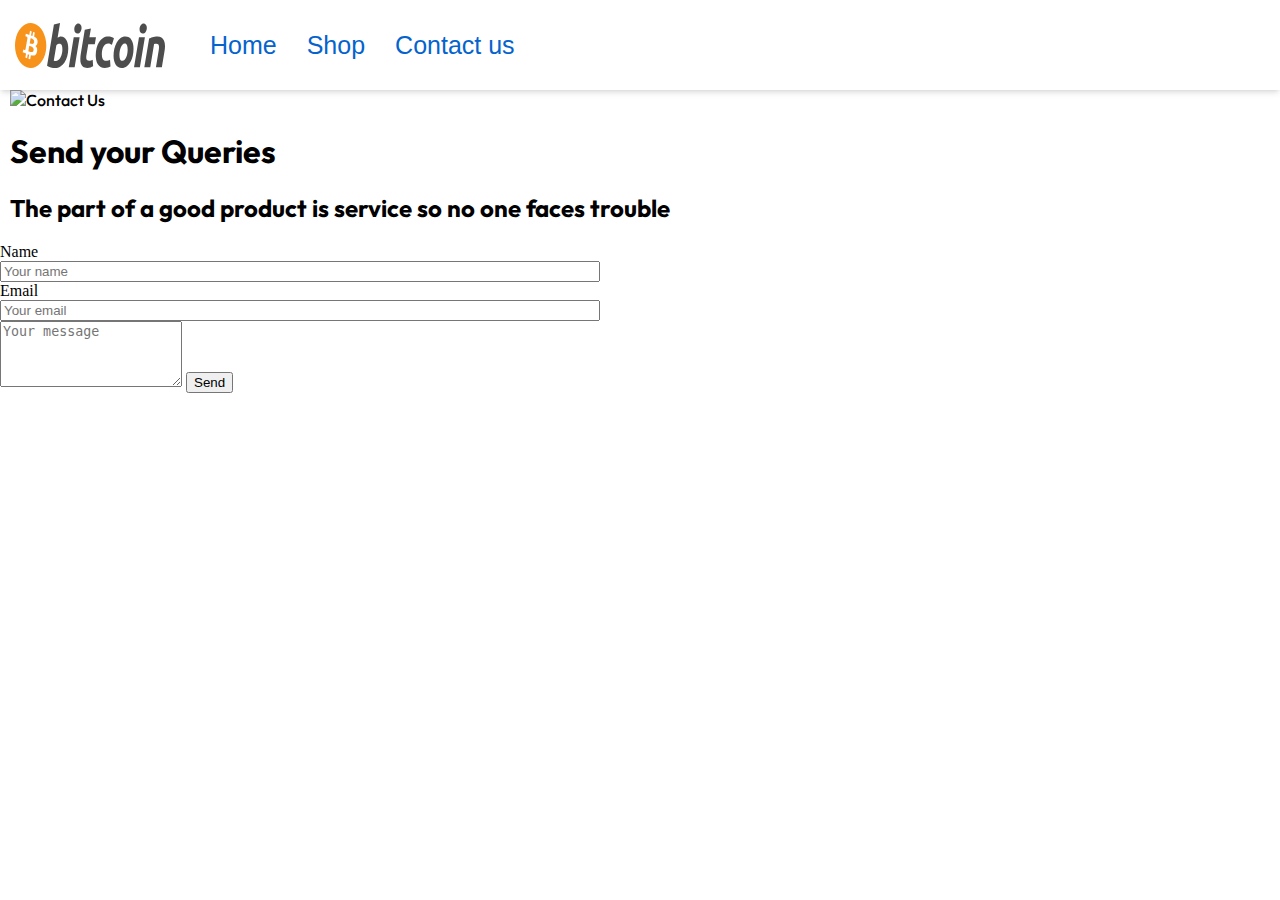
==== contact.html @ a437b817 "Contact us" ====
<html lang="en">
<head>
    <meta charset="UTF-8">
    <meta name="viewport" content="width=device-width, initial-scale=1.0">
    <link rel="stylesheet" href="style.css">
    <title>MIS455 Mid-term</title>

    <link rel="preconnect" href="https://fonts.googleapis.com">
    <link rel="preconnect" href="https://fonts.gstatic.com" crossorigin>
    <link href="https://fonts.googleapis.com/css2?family=Outfit:wght@100..900&display=swap" rel="stylesheet">
    <link href="https://fonts.googleapis.com/css2?family=Outfit:wght@100..900&family=Varela+Round&display=swap" rel="stylesheet">
</head>
<body>
    <!--Mojtoba Zaman Mantaka ID:2231306-->
    <nav class="navbar">
        <img src="images/Bitcoin_logo.svg" />
        <ul>
            <li><a href="index.html">Home</a></li>
            <li><a href="shop.html">Shop</a></li>
            <li><a href="contact.html">Contact us</a></li>
        </ul>
    </nav>

    <div class="contact-container">
        <div class="contact-header">
            <img src="/path-to-your-image.jpg" alt="Contact Us" style="max-width: 100%; height: auto;">
            <h1>Send your Queries</h1>
            <h2>The part of a good product is service so no one faces trouble</h2>
        </div>
        
        <form class="contactForm">
            <div>
                <label>Name</label>
                <input type="text" id="name" name="name" placeholder="Your name" required>
                <label>Email</label>
                <input type="email" id="email" name="email" placeholder="Your email" required>
            </div>
            <textarea id="message" name="message" placeholder="Your message" rows="4" required></textarea>
            <input type="submit" value="Send">
        </form>
    </div>

</body>
</html>
---- style.css ----
body {
    margin: auto;
    height: 100%;
     width: 100%;
  
}

.navbar {
    height: 90px;
    width: 100%;
    box-shadow: 0 4px 6px -1px rgba(0,0,0,0.1), 0 2px 4px -2px rgba(0,0,0,0.1);
    display: flex;
    justify-content: start;
    align-items: center;
    position: relative; 
    font-family: 'IBM Plex Sans', sans-serif;
    background-color: white;
}

.navbar ul {
    list-style-type: none;
    display: flex;
    align-items: center;
    padding: 0;
    margin: 0;
    width: 100%; 
}

.navbar ul li {
    list-style-type: none;
    margin-left: 30px;
    font-size: 20px;
}

.navbar ul li {
    transition: transform 0.3s ease; 
}

.navbar ul li:hover {
    transform: scale(1.2); 
}


.navbar ul li a {
    font-size: 25px;
    color: rgb(5, 99, 206);
    text-decoration: none;
    transition: color 0.3s;
    display: block; 
    position: relative; 
}

.navbar img {
    padding: 15px;
    width: 150px;
    height: 45px;
}

.card {
    padding: 100px;
    display: flex;
    justify-content: center;
    margin: 50px;
    flex-direction: row;
}

.card img {
    margin-right: 30px;
    border-radius: 15px;
    width: 650px;
    height: 500px;
}

.card h1 {
    font-family: "Outfit", sans-serif;
    font-optical-sizing: auto;
    font-weight: 500;
    font-style: normal;
    font-size: 80px;
    margin-top: 0;
    color:rgb(0, 140, 255);
    margin-right: 25px;
}

.card p {
    margin-right: 25px;
    font-family: "Varela Round", sans-serif;
    font-weight: 500;
    font-style: normal;
    font-size: 30px;  
}

.completeShop {
    display: flex;
    flex-direction: row;
}

.filter-section {
    margin: 50px;
    width: 250px;
    height: 230px;
    margin: 20px;
    padding: 20px;
    border: 3.5px solid #0badec;
    border-radius: 15px;
}

.filter-section h1 {
    font-family: "Outfit", sans-serif;
    font-optical-sizing: auto;
    font-weight: 500;
    font-style: normal;
    margin-top: 0;
}

.filter-option {
    margin: 10px 0;
}


.filter-option {
    display: flex;
    font-family: "Varela Round", sans-serif;
    font-weight: 500;
    font-style: normal;
    font-size: 15px;  
}




.shop {
    display: flex;
    flex-direction: column;
    justify-content: center;
    align-items: center;
}

.gridShop {
    display: grid;
    grid-template-columns: repeat(3, 1fr); 
    gap: 10px; 
    padding: 10px;
}

.shopCard {
    display: flex;
    flex-direction: column;
    justify-content: center;
    align-items: center;
    width: 200px;
    height: 350px;
    box-shadow: 0 4px 6px -1px rgba(0,0,0,0.1), 0 2px 4px -2px rgba(0,0,0,0.1);
    border-radius: 15px;
    margin: 20px;
    background-color: white;
}

.shopCard img {
    padding: 10px;
    width: 150px;
    height: 150px;
    background-color: white;
}

.shopCard h1 {
    font-family: "Outfit", sans-serif;
    font-size: 20px;
    font-weight: 500;
    padding-left: 10px;
}

.shopCard button {
    width: 130px;
    height: 28px;
    margin-left: 5px;
    border-radius: 20px;
    border: 3px solid rgb(0, 116, 248);
    font-family: "Outfit", sans-serif;
    font-size: 15px;
    background: white;
    cursor: pointer;
    margin: 5px;
}

.advertisement {
    position: relative;
    display: flex;
    flex-direction: column;
    justify-content: center;
    align-items: center; 
    padding: 20px;

}

.advertisement img {
    width: 700px; 
    height: 250px; 
}

.text-overlay {
    position: absolute;
    top: 0;
    left: 0;
    width: 100%;
    height: 100%;
    display: flex;
    flex-direction: column;
    justify-content: center;
    align-items: center;
    font-family: "Outfit", sans-serif;
    color: #FFFFFF; 
    text-shadow: 2px 2px 8px rgba(0, 0, 0, 0.7);
}

.advertisement h1,h3 {
    font-family: "Outfit", sans-serif;
}

.contact-header {
    font-family: "Outfit", sans-serif;
    font-weight: 500;
    padding-left: 10px;
}

.contactForm {
    width: 600px;
}

.contactForm div {
    display:  flex;
    flex-direction: column;
}
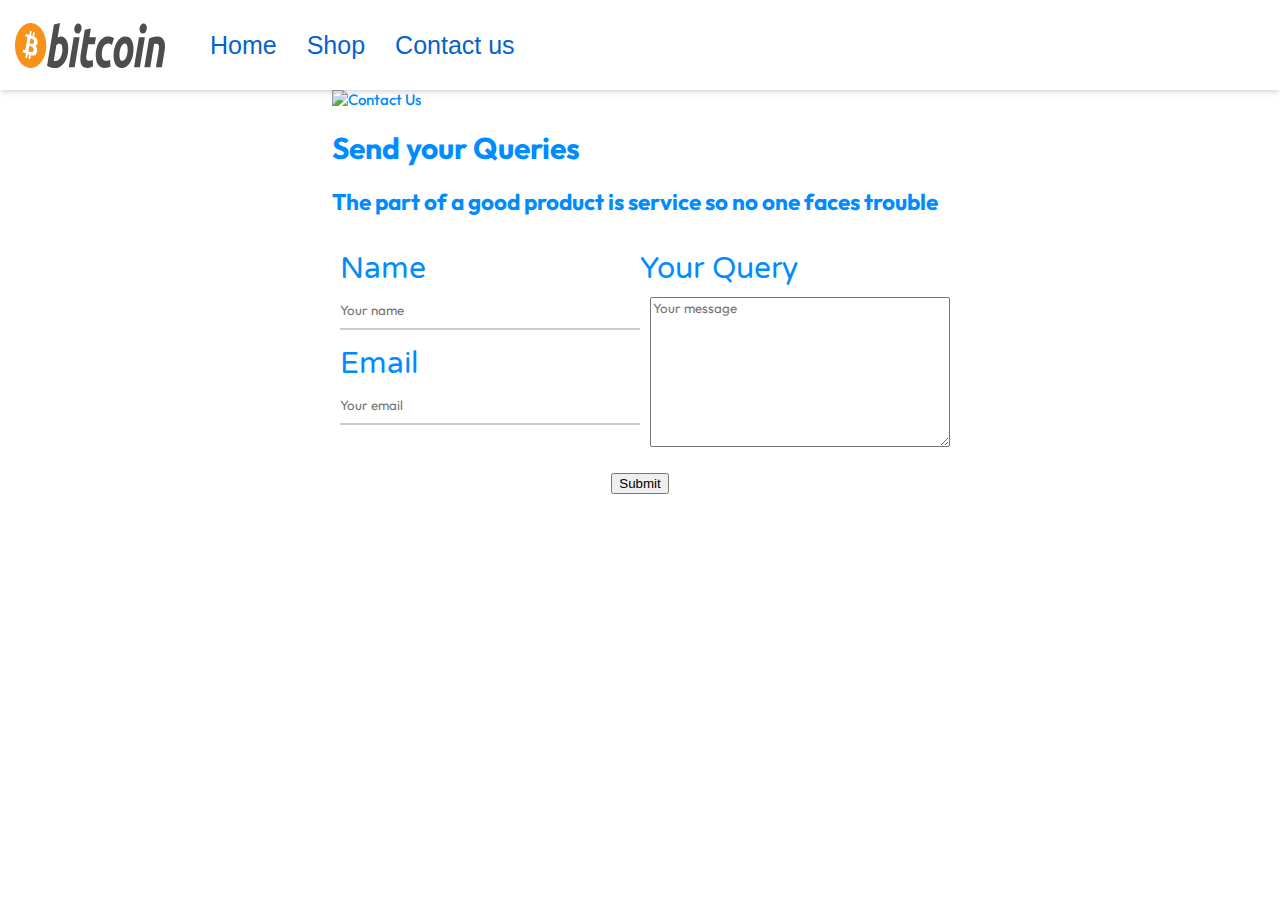
==== commit bdb86999: "Contact us more done" ====
--- a/contact.html
+++ b/contact.html
@@ -35,9 +35,12 @@
                 <label>Email</label>
                 <input type="email" id="email" name="email" placeholder="Your email" required>
             </div>
-            <textarea id="message" name="message" placeholder="Your message" rows="4" required></textarea>
-            <input type="submit" value="Send">
+            <div>
+                <label>Your Query</label>
+                <textarea id="message" name="message" placeholder="Your message" rows="4" required></textarea>
+            </div>
         </form>
+        <button>Submit</button>
     </div>
 
 </body>
--- a/style.css
+++ b/style.css
@@ -213,21 +213,64 @@
     text-shadow: 2px 2px 8px rgba(0, 0, 0, 0.7);
 }
 
-.advertisement h1,h3 {
+.advertisement h1 {
     font-family: "Outfit", sans-serif;
 }
 
 .contact-header {
     font-family: "Outfit", sans-serif;
-    font-weight: 500;
-    padding-left: 10px;
+    font-optical-sizing: auto;
+    font-weight: 500;
+    font-style: normal;
+    font-size: 15px;
+    margin-top: 0;
+    color:rgb(0, 140, 255);
+    margin-right: 25px;
+    margin-left: 15px;
+}
+
+.contact-container{
+    display: flex;
+    flex-direction: column;
+    justify-content: center;
+    align-items: center;
 }
 
 .contactForm {
     width: 600px;
+    display: flex;
+}
+
+.contactForm label {
+    display: flex;
+    font-family: "Varela Round", sans-serif;
+    font-weight: 500;
+    font-style: normal;
+    font-size: 30px;
+    color:rgb(0, 140, 255); 
+    margin-top: 15px;
 }
 
 .contactForm div {
     display:  flex;
     flex-direction: column;
-}+}
+
+.contactForm input {
+    border: none; 
+    border-bottom: 2px solid #ccc; 
+    padding: 10px 0; 
+    outline: none; 
+    width: 300px;
+    margin-top: 5px;
+    font-family: "Outfit", sans-serif;
+}
+
+.contactForm textarea {
+    margin: 10px;
+    height: 150px;
+    width: 300px;
+    font-family: "Outfit", sans-serif;
+}
+
+
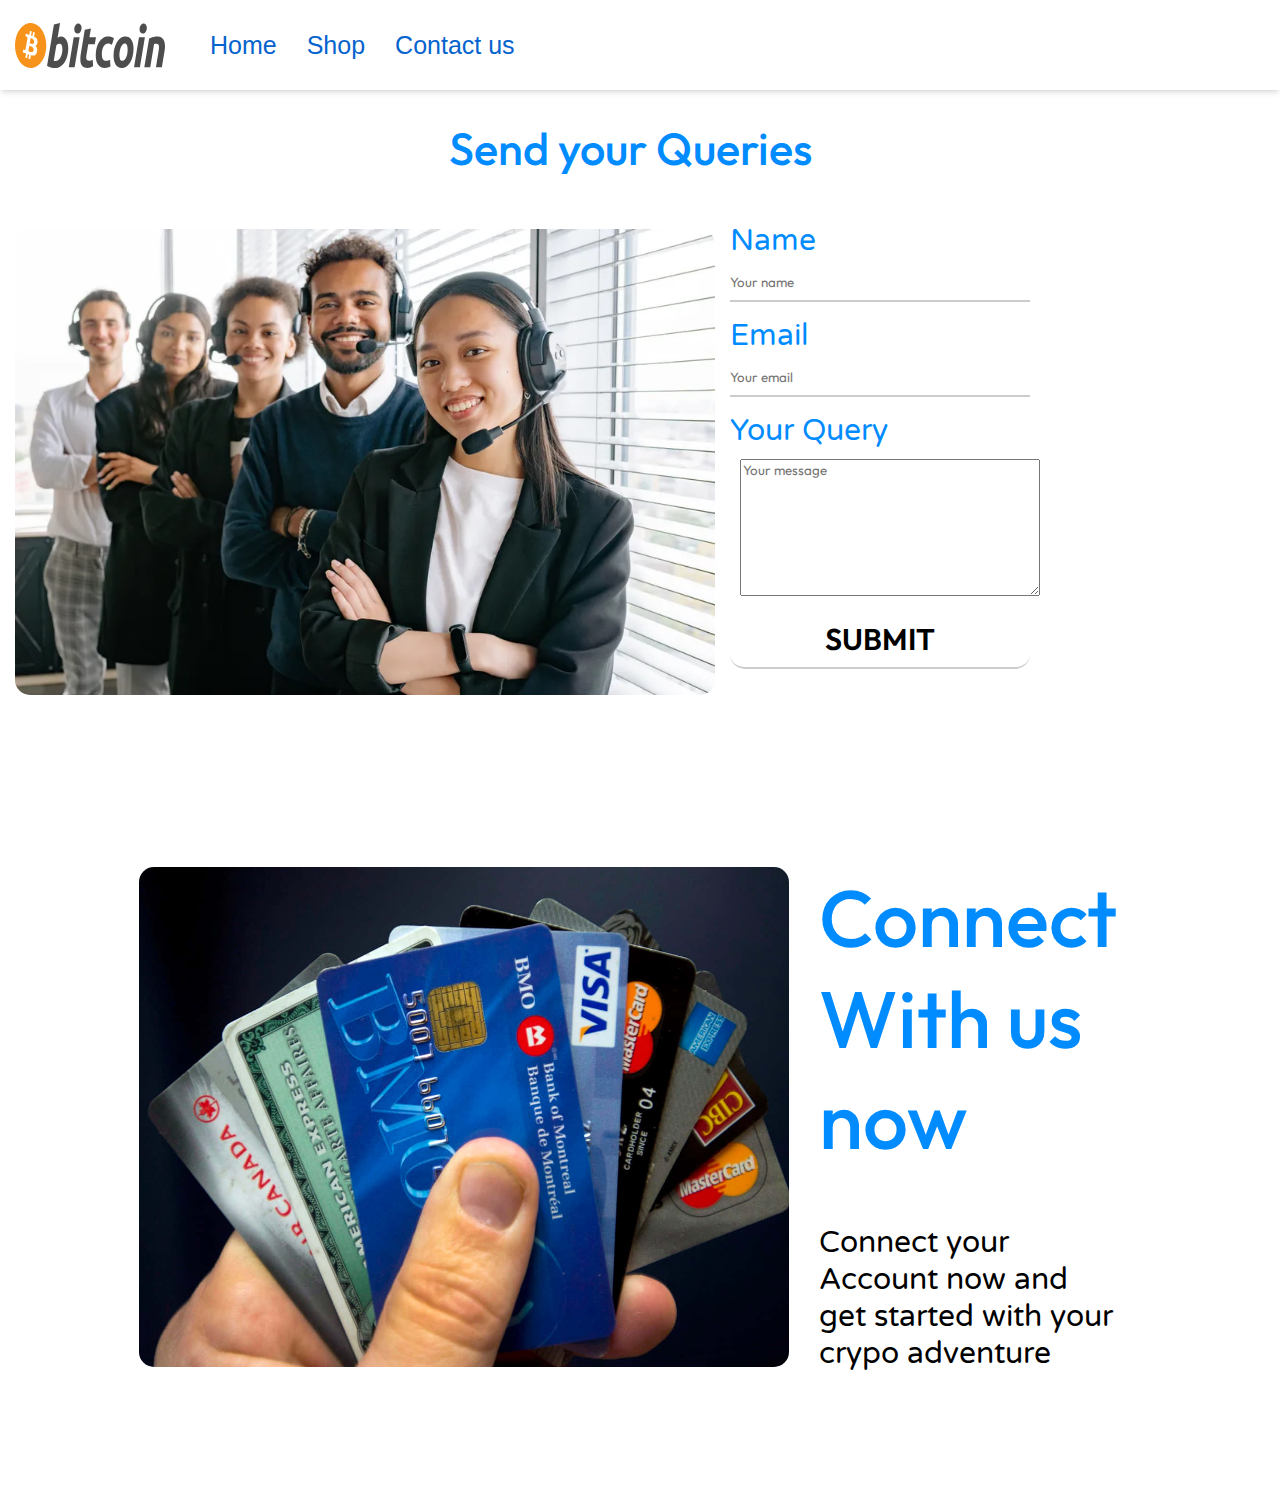
==== commit 7075ba71: "Contact us more content" ====
--- a/contact.html
+++ b/contact.html
@@ -21,13 +21,12 @@
         </ul>
     </nav>
 
+    <div class="contact-header">
+        <h1 class="contact-header">Send your Queries</h1>
+    </div>
+
     <div class="contact-container">
-        <div class="contact-header">
-            <img src="/path-to-your-image.jpg" alt="Contact Us" style="max-width: 100%; height: auto;">
-            <h1>Send your Queries</h1>
-            <h2>The part of a good product is service so no one faces trouble</h2>
-        </div>
-        
+        <img src="/images/employees-contact-us-ub4rjdoligkldnld.jpg" alt="Contact Us" style="max-width: 100%; height: auto;">
         <form class="contactForm">
             <div>
                 <label>Name</label>
@@ -39,8 +38,15 @@
                 <label>Your Query</label>
                 <textarea id="message" name="message" placeholder="Your message" rows="4" required></textarea>
             </div>
+            <input class="submit-btn" type="submit" value="SUBMIT"/>
         </form>
-        <button>Submit</button>
+    </div>
+    <div class="card">
+        <img src="images/credit-card-1365-x-953-background-.jpg">
+        <div>
+            <h1>Connect With us now</h1>
+            <p>Connect your Account now and get started with your crypo adventure</p>
+        </div>
     </div>
 
 </body>
--- a/style.css
+++ b/style.css
@@ -222,27 +222,36 @@
     font-optical-sizing: auto;
     font-weight: 500;
     font-style: normal;
-    font-size: 15px;
-    margin-top: 0;
+    font-size: 45px;
+    margin-top: 15px;
     color:rgb(0, 140, 255);
     margin-right: 25px;
     margin-left: 15px;
+    display: flex;
+    justify-content: center;
+    align-self: center;
 }
 
 .contact-container{
     display: flex;
-    flex-direction: column;
-    justify-content: center;
-    align-items: center;
+    flex-direction: row;
+    justify-content: center;
+    align-items: center;
+}
+
+.contact-container img {
+    border-radius: 15px;
+    width: 700px;
+    margin: 15px;
 }
 
 .contactForm {
     width: 600px;
-    display: flex;
+    
 }
 
 .contactForm label {
-    display: flex;
+    
     font-family: "Varela Round", sans-serif;
     font-weight: 500;
     font-style: normal;
@@ -268,9 +277,29 @@
 
 .contactForm textarea {
     margin: 10px;
-    height: 150px;
+    height: 137px;
     width: 300px;
     font-family: "Outfit", sans-serif;
 }
 
-
+.submit-btn {
+    border: 2px solid #47bafd; 
+    font-weight: 600; 
+    font-size: 1.875rem; 
+    line-height: 2.25rem; 
+    padding: 0.5rem;
+    margin-top: 2rem; 
+    margin-bottom: 2rem; 
+    background-color: transparent;
+    transition: color 0.3s; 
+    width: 250px; 
+    cursor: pointer; 
+    border-radius: 15px;
+    font-family: "Outfit", sans-serif;
+}
+
+.submit-btn:hover {
+    background-color: #47bafd; ; 
+}
+
+
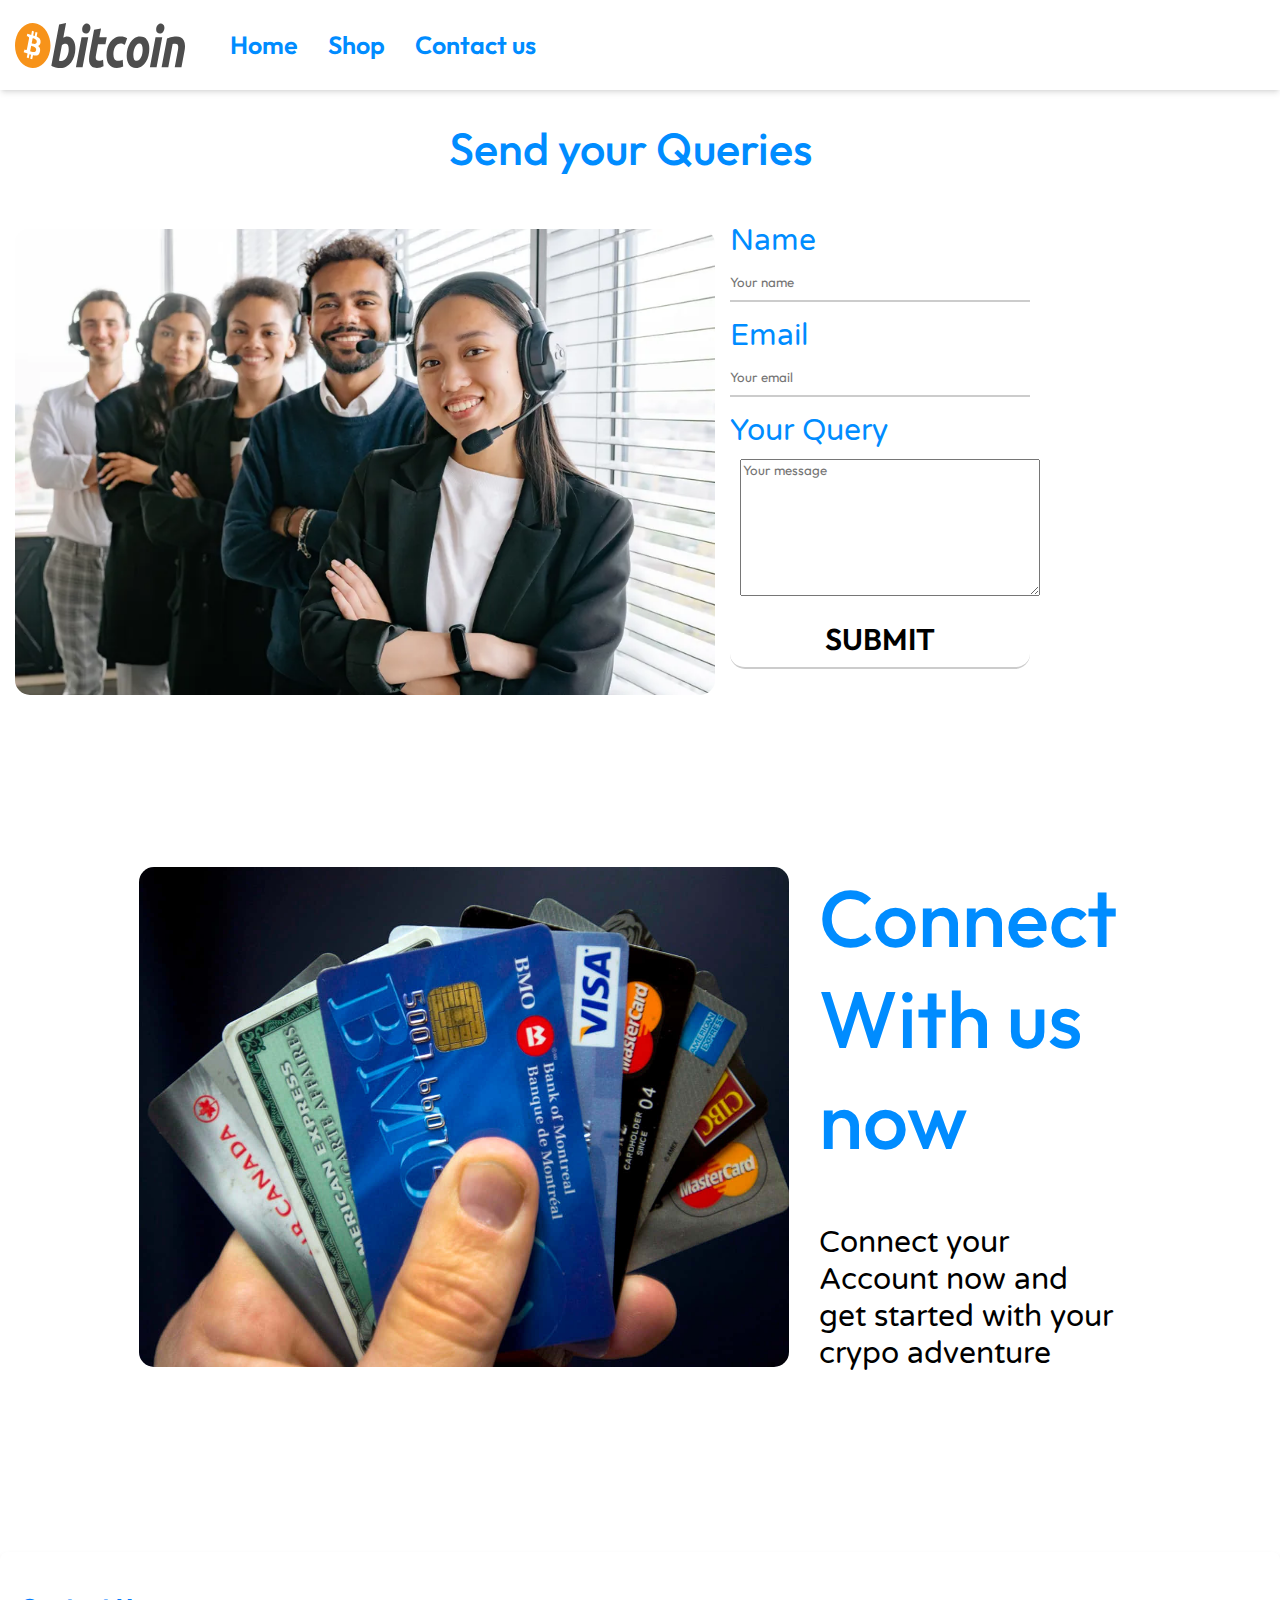
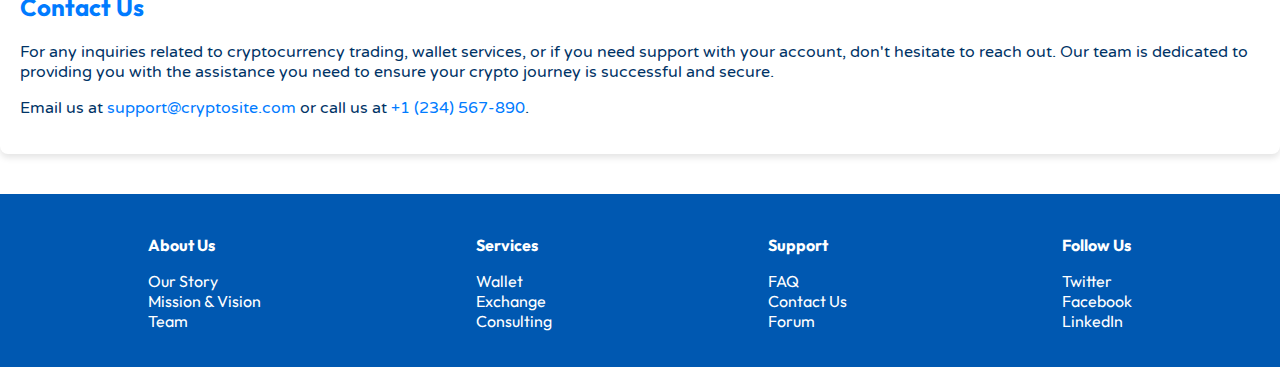
==== commit becbc5a9: "Complete website" ====
--- a/contact.html
+++ b/contact.html
@@ -48,6 +48,48 @@
             <p>Connect your Account now and get started with your crypo adventure</p>
         </div>
     </div>
+    <div class="contact-section">
+        <h2>Contact Us</h2>
+        <p>For any inquiries related to cryptocurrency trading, wallet services, or if you need support with your account, don't hesitate to reach out. Our team is dedicated to providing you with the assistance you need to ensure your crypto journey is successful and secure.</p>
+        <p>Email us at <a href="mailto:support@cryptosite.com">support@cryptosite.com</a> or call us at <a href="tel:+1234567890">+1 (234) 567-890</a>.</p>
+    </div>
+    
 
+    <footer class="crypto-footer">
+        <div class="footer-content">
+            <div class="footer-section">
+                <h4>About Us</h4>
+                <ul>
+                    <li><a href="#">Our Story</a></li>
+                    <li><a href="#">Mission & Vision</a></li>
+                    <li><a href="#">Team</a></li>
+                </ul>
+            </div>
+            <div class="footer-section">
+                <h4>Services</h4>
+                <ul>
+                    <li><a href="#">Wallet</a></li>
+                    <li><a href="#">Exchange</a></li>
+                    <li><a href="#">Consulting</a></li>
+                </ul>
+            </div>
+            <div class="footer-section">
+                <h4>Support</h4>
+                <ul>
+                    <li><a href="#">FAQ</a></li>
+                    <li><a href="#">Contact Us</a></li>
+                    <li><a href="#">Forum</a></li>
+                </ul>
+            </div>
+            <div class="footer-section">
+                <h4>Follow Us</h4>
+                <ul>
+                    <li><a href="#">Twitter</a></li>
+                    <li><a href="#">Facebook</a></li>
+                    <li><a href="#">LinkedIn</a></li>
+                </ul>
+            </div>
+        </div>
+    </footer>
 </body>
 </html>--- a/style.css
+++ b/style.css
@@ -1,7 +1,7 @@
 body {
     margin: auto;
     height: 100%;
-     width: 100%;
+    width: 100%;
   
 }
 
@@ -13,7 +13,8 @@
     justify-content: start;
     align-items: center;
     position: relative; 
-    font-family: 'IBM Plex Sans', sans-serif;
+    font-family: "Outfit", sans-serif;
+    font-weight: 600;
     background-color: white;
 }
 
@@ -43,7 +44,7 @@
 
 .navbar ul li a {
     font-size: 25px;
-    color: rgb(5, 99, 206);
+    color:  rgb(0, 140, 255); 
     text-decoration: none;
     transition: color 0.3s;
     display: block; 
@@ -52,7 +53,7 @@
 
 .navbar img {
     padding: 15px;
-    width: 150px;
+    width: 170px;
     height: 45px;
 }
 
@@ -302,4 +303,66 @@
     background-color: #47bafd; ; 
 }
 
-
+.crypto-footer {
+    background-color: #0058b1; 
+    color: white;
+    padding: 20px 0;
+    font-family: "Outfit", sans-serif;
+}
+
+.footer-content {
+    display: flex;
+    justify-content: space-around;
+    max-width: 1200px;
+    margin: auto;
+}
+
+.footer-section h4 {
+    margin-bottom: 15px;
+}
+
+.footer-section ul {
+    list-style: none;
+    padding: 0;
+}
+
+.footer-section ul li a {
+    color: #ffffff;
+    text-decoration: none;
+    transition: color 0.3s ease;
+}
+
+.footer-section ul li a:hover {
+    color: #00acee; 
+}
+
+.contact-section {
+    background-color: #ffffff; 
+    color: #003366; 
+    padding: 20px;
+    max-width: 1280px;
+    margin: 40px auto;
+    border-radius: 8px;
+    box-shadow: 0 4px 6px rgba(0, 0, 0, 0.1);
+}
+
+.contact-section h2 {
+    color: #007bff; 
+    font-family: "Outfit", sans-serif;
+}
+
+.contact-section p {
+    font-family: "Varela Round", sans-serif;
+}
+
+.contact-section a {
+    color: #007bff; 
+    text-decoration: none;
+    transition: color 0.3s ease-in-out;
+}
+
+.contact-section a:hover {
+    color: #0056b3; 
+}
+
+
